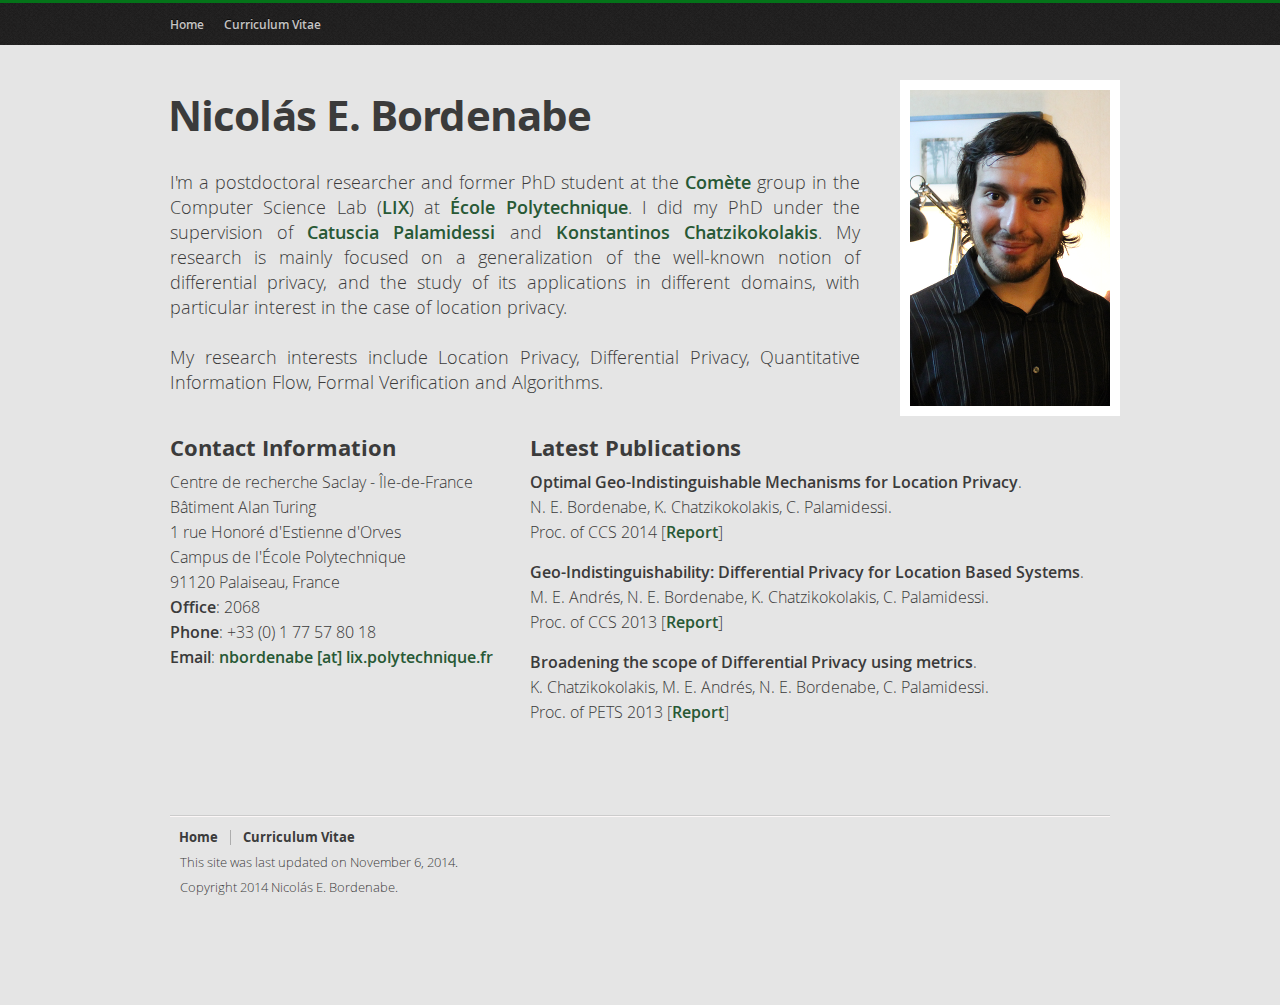
==== index.html @ 53e40e96 "First upload" ====
<!DOCTYPE html>
<!--[if IE 7 ]>    <html class="ie7 oldie"> <![endif]-->
<!--[if IE 8 ]>    <html class="ie8 oldie"> <![endif]-->
<!--[if IE 9 ]>    <html class="ie9"> <![endif]-->
<!--[if (gt IE 9)|!(IE)]><!-->
<html>
  <!--<![endif]--><head>
    <meta http-equiv="content-type" content="text/html; charset=UTF-8">
<!--    <meta http-equiv="X-UA-Compatible" content="IE=edge,chrome=1">-->
    <meta charset="utf-8">
    <meta name="description" content="My personal website">
    <meta name="author" content="Nicolas E. Bordenabe">
    <title>Nicolás E. Bordenabe</title>
    <link rel="stylesheet" href="css/style.css" type="text/css"
      media="screen">
	
	<script type="text/javascript">
	/* Google Analytics script */
	  var _gaq = _gaq || [];
	  _gaq.push(['_setAccount', 'UA-35504051-1']);
	  _gaq.push(['_trackPageview']);
	  
	  (function() {
		var ga = document.createElement('script'); ga.type = 'text/javascript'; ga.async = true;
		ga.src = ('https:' == document.location.protocol ? 'https://ssl' : 'http://www') + '.google-analytics.com/ga.js';
		var s = document.getElementsByTagName('script')[0]; s.parentNode.insertBefore(ga, s);
	  })();
    </script>
	
  </head>
  <body>
    <!-- header-wrap -->
    <div id="header-wrap">
      <header>
        <nav>
          <ul>
            <li><a href="index.html">Home</a></li>
			<li><a href="cv.html">Curriculum Vitae</a></li>
          </ul>
        </nav>
      </header>
    </div>
    <!-- content-wrap -->
    <div class="content-wrap">
      <!-- main -->
      <section id="main">
        <div class="intro-box">
          <h1 class="main-title">Nicolás E. Bordenabe<br>
          </h1>
          <p class="intro">I'm a postdoctoral researcher and former PhD student at the
			<a href="http://www.lix.polytechnique.fr/comete/" class="intext">Comète</a> group in the Computer
            Science Lab (<a href="https://www.lix.polytechnique.fr/" class="intext">LIX</a>) at
			<a href="http://www.polytechnique.fr/" class="intext">École Polytechnique</a>. I did my PhD under the
            supervision of <a href="http://www.lix.polytechnique.fr/~catuscia/" class="intext">Catuscia Palamidessi</a>
			and <a href="http://www.lix.polytechnique.fr/~kostas/" class="intext">Konstantinos Chatzikokolakis</a>.
			<!-- I'm funded by <a href="http://www.inria.fr/" class="intext">INRIA</a> and
            <a href="http://www.defense.gouv.fr/dga" class="intext">DGA</a>. -->
			My research is mainly focused on a generalization of the well-known notion of differential privacy, and the study
			of its applications in different domains, with particular interest in the case of location privacy.</p>
			
			<p class="intro">My research interests include Location Privacy, Differential Privacy, Quantitative Information Flow, Formal Verification and
            Algorithms.<br>
          </p>
        </div>
  		<div id="avatar">
  			<img src="images/pics/mainpic_small.png" alt="images/pics/mainpic_small.png"/>
  		</div>
        <div class="row no-bottom-margin">
          <section class="col left">
            <h2>Contact Information</h2>
            <p>
			  <!--<b>Address</b>:<br>-->
              Centre de recherche Saclay - Île-de-France<br>
              Bâtiment Alan Turing<br>
              1 rue Honoré d'Estienne d'Orves<br>
              Campus de l'École Polytechnique<br>
              91120 Palaiseau, France<br>
				<b>Office</b>: 2068<br>
                <b>Phone</b>: +33 (0) 1 77 57 80 18<br>
                <b>Email</b>: <a href="">nbordenabe [at] lix.polytechnique.fr</a><br>
            </p>
          </section>
          
          <section id="latest-publications" class="col mid-right">
        	<h2>Latest Publications</h2>
          <p class="publication-item"><b>Optimal Geo-Indistinguishable Mechanisms for Location Privacy</b>.<br> 
      N. E. Bordenabe, K. Chatzikokolakis, C. Palamidessi.<br>
      Proc. of CCS 2014 [<a href="http://arxiv.org/abs/1402.5029">Report</a>]</p>
			<p class="publication-item"><b>Geo-Indistinguishability: Differential Privacy for Location Based Systems</b>.<br> 
			M. E. Andrés, N. E. Bordenabe, K. Chatzikokolakis, C. Palamidessi.<br>
			Proc. of CCS 2013 [<a href="http://arxiv.org/abs/1212.1984">Report</a>]</p>
			<p class="publication-item"><b>Broadening the scope of Differential Privacy using metrics</b>.<br> 
			K. Chatzikokolakis, M. E. Andrés, N. E. Bordenabe, C. Palamidessi.<br>
			Proc. of PETS 2013 [<a href="http://hal.inria.fr/hal-00767210">Report</a>]</p>
          </section>
          
        </div>
	  </section>
	  
	  <br>
    </div>
    <!-- footer -->
    <footer>
      <div class="footer-content">
        <ul class="footer-menu">
          <li><a href="index.html">Home</a></li>
          <li><a href="cv.html">Curriculum Vitae</a></li>
        </ul>
		<p class="footer-text">This site was last updated on November 6, 2014.</p>
        <p class="footer-text">Copyright 2014 Nicolás E. Bordenabe.</p>
      </div>
    </footer>
  </body>
</html>
---- css/style.css ----
/* ----------------------------------------------
	Template Name : PageOne
	Template Code : S-0032
	Version : 1.0
	Author : Erwin Aligam
	Author URI : http://www.styleshout.com/
	Last Date Modified : November 28, 2011
 ------------------------------------------------ */

 /* ------------------------------------------------
    CUSTOM WEB FONTS
--------------------------------------------------*/
/*@font-face {
    font-family: 'MerriweatherRegular';
    src: url('fonts/merriweather-regular-webfont.eot');
    src: url('fonts/merriweather-regular-webfont.eot?#iefix') format('embedded-opentype'),
         url('fonts/merriweather-regular-webfont.woff') format('woff'),
         url('fonts/merriweather-regular-webfont.ttf') format('truetype'),
         url('fonts/merriweather-regular-webfont.svg#MerriweatherRegular') format('svg');
    font-weight: normal;
    font-style: normal;
}*/
@font-face {
    font-family: 'MerriweatherBold';
    src: url('fonts/merriweather-bold-webfont.eot');
    src: url('fonts/merriweather-bold-webfont.eot?#iefix') format('embedded-opentype'),
         url('fonts/merriweather-bold-webfont.woff') format('woff'),
         url('fonts/merriweather-bold-webfont.ttf') format('truetype'),
         url('fonts/merriweather-bold-webfont.svg#MerriweatherBold') format('svg');
    font-weight: normal;
    font-style: normal;
}
@font-face {
    font-family: 'OpenSansLight';
    src: url('fonts/OpenSans-Light-webfont.eot');
    src: url('fonts/OpenSans-Light-webfont.eot?#iefix') format('embedded-opentype'),
         url('fonts/OpenSans-Light-webfont.woff') format('woff'),
         url('fonts/OpenSans-Light-webfont.ttf') format('truetype'),
         url('fonts/OpenSans-Light-webfont.svg#OpenSansLight') format('svg');
    font-weight: normal;
    font-style: normal;
}
@font-face {
    font-family: 'OpenSansBold';
    src: url('fonts/OpenSans-Bold-webfont.eot');
    src: url('fonts/OpenSans-Bold-webfont.eot?#iefix') format('embedded-opentype'),
         url('fonts/OpenSans-Bold-webfont.woff') format('woff'),
         url('fonts/OpenSans-Bold-webfont.ttf') format('truetype'),
         url('fonts/OpenSans-Bold-webfont.svg#OpenSansBold') format('svg');
    font-weight: normal;
    font-style: normal;
}
@font-face {
    font-family: 'OpenSansSemibold';
    src: url('fonts/OpenSans-Semibold-webfont.eot');
    src: url('fonts/OpenSans-Semibold-webfont.eot?#iefix') format('embedded-opentype'),
         url('fonts/OpenSans-Semibold-webfont.woff') format('woff'),
         url('fonts/OpenSans-Semibold-webfont.ttf') format('truetype'),
         url('fonts/OpenSans-Semibold-webfont.svg#OpenSansSemibold') format('svg');
    font-weight: normal;
    font-style: normal;
}

/* --------------------------------------
    RESET
----------------------------------------*/
html, body, div, span, applet, object, iframe,
h1, h2, h3, h4, h5, h6, p, blockquote, pre,
a, abbr, acronym, address, big, cite, code,
del, dfn, em, img, ins, kbd, q, s, samp,
small, strike, strong, sub, sup, tt, var,
b, u, i, center,
dl, dt, dd, ol, ul, li,
fieldset, form, label, legend,
table, caption, tbody, tfoot, thead, tr, th, td,
article, aside, canvas, details, embed,
figure, figcaption, footer, header, hgroup,
menu, nav, output, ruby, section, summary,
time, mark, audio, video {
	margin: 0;
	padding: 0;
	border: 0;
	font-size: 100%;
	font: inherit;
	vertical-align: baseline;
}
/* HTML5 display-role reset for older browsers */
article, aside, details, figcaption, figure,
footer, header, hgroup, menu, nav, section {
	display: block;
}
body {
	line-height: 1;
}
ol, ul {
	list-style: none;
}
blockquote, q {
	quotes: none;
}
blockquote:before, blockquote:after,
q:before, q:after {
	content: '';
	content: none;
}
table {
	border-collapse: collapse;
	border-spacing: 0;
}

/* -------------------------------------------------------
    GENERAL
---------------------------------------------------------- */
html { overflow-y: scroll; }
body {
    font-family: 'OpenSansLight', Arial, sans-serif;
    font-size: 16px;
    line-height: 25px;
    color: #3B3B3B;
	background-color: #e5e5e5;
    /*background: url(../images/bg.png) left top repeat;*/
    /*text-shadow: 1px 1px 0 rgba(255, 255, 255, 1);*/
}

p { margin-bottom: 25px; }
p.intro {
	font-size: 18px;
	text-align: justify;
}

/* links */
a:link, a:visited {
    color: #285935;
	font-family: 'OpenSansSemibold', Arial, sans-serif;
    text-decoration: none;
    outline: 0;
}

a.intext:link, a.intext:visited {
	/*font-style: italic;*/
	/*font-weight: bold;*/
	font-family: 'OpenSansSemibold', Arial, sans-serif;
}

a:hover, a:focus, a:active {
    color: #5E1F00;
}

/* Headers */
h1, h2, h3, h4, h5, h6 {
    /*font-family: 'MerriweatherBold', Sans-Serif;*/
	font-family: 'OpenSansBold', serif;
}

/*h1.main-title {
	font-family: 'MerriweatherBold', Sans-Serif;
}*/

h1 {
    font-size: 42px;
    line-height: 50px;
    letter-spacing: -0.9px;
    /*color: #046416;*/
    color: #3b3b3b;
	margin-left: -2px;
}
h2 {
    font-size: 22px;
    line-height: 25px;
    margin-top: 10px;
    margin-bottom: 15px;
}
h3 {
    font-size: 18px;
    line-height: 25px;
}

/* Lists */
ul, ol {
	margin-bottom: 25px;
	padding: 0 20px;
}
ul { list-style: disc; }
ol { list-style: decimal; }

dl { margin-bottom: 25px; }
dt {
    font-weight: bold;
    /*color: #046416;*/
}
dd {
    padding-left: 20px;
	padding-bottom: 10px;
}

blockquote {
	margin: 25px 0;
 	padding-left: 40px;
    padding-right: 30px;
    background: url(../images/quote.png) no-repeat 3px 0;
	font-weight: normal;
	font-size: 18px;
	font-style: italic;
}
input, select {
    vertical-align: middle;
}

strong, b {
    /*font-weight: bold;*/
	font-family: 'OpenSansSemibold', sans-serif;
}
pre {
    white-space: pre;
    white-space: pre-wrap;
    word-wrap: break-word;
}
abbr[title], dfn[title] {
    border-bottom: 1px dotted;
    cursor: help;
}
mark {
    background-color: #FDD2B3;
}

/* Clearing and Alignment Classes */
.align-left {
    float: left;
}
.align-right {
    float: right;
}
.clearfix:after {
    visibility: hidden;
    display: block;
    font-size: 0;
    content: " ";
    clear: both;
    height: 0;
}
/*.ie7 .clearfix { zoom: 1; } /* IE7 */

/* ------------------------------------------------------
    STRUCTURE
--------------------------------------------------------- */
#header-wrap {
    background: url(../images/header-bg.png);
    width: 100%;
    height: 45px;
    z-index: 99999;
    position: fixed;
    top: 0;
    left: 0;
}
header {
    position: relative;
    width: 940px;
    height: 70px;
    margin: 0 auto;
}
.content-wrap {
    width: 940px;
    margin: 0 auto;
}
.content-wrap section {
    position: relative;
    padding: 80px 0 25px 0;
    background: url(../images/section-sep.png) repeat-x left 25px;
}
.content-wrap section section {
    background: none;
    margin: 0;
}
.content-wrap section .row {
    clear: both;
    overflow: hidden;
    margin-bottom: 25px;
}
.content-wrap section .row .col {
    float: left;
    margin: 0;
    padding: 0;
    width: 340px;
}
.content-wrap section .row .left  {
    margin-right: 20px;
}
.content-wrap section .row .right  {
    margin-left: 20px;
}
/*
.content-wrap section .row .mid  {
    margin-left: 35px;
    margin-right: 35px;
}
*/
.content-wrap section .no-bottom-margin{
    margin-bottom: 0;
}
.content-wrap section .primary {
    float: left;
    width: 620px;
}
.content-wrap section .primary p.intro {
    /* margin: 15px 0 10px 0; */
    margin: 15px 0 25px 0;
}
.content-wrap section aside {
    float: right;
    width: 285px;
}
.content-wrap section aside h2 {
    margin: 12.5px 0 12.5px 0;
}

.content-wrap section aside ul.link-list {
    font-size: 16px;
    margin: 0 0 25px 0;
    padding: 0;
    list-style: none;
    background: url(../images/section-sep.png) repeat-x left top;
}
.content-wrap section aside ul.link-list li {
    background: url(../images/section-sep.png) repeat-x left bottom;
    padding-left: 3px;
}
.content-wrap section aside ul.link-list li a {
    display: block;
    color: #3B3B3B;
    padding-top: 12.5px;
    padding-bottom: 12.5px;
}
.content-wrap section aside ul.link-list li a:hover,
.content-wrap section aside ul.link-list li a:focus,
.content-wrap section aside ul.link-list li a:active {
    color: #285935;
}
.content-wrap section aside .testimonials {
    margin: 0 0 25px 0;
}
.content-wrap section aside .testimonials blockquote {
    font-style: italic;
    font-size: 16px;
    padding-left: 27px;
    background: url(../images/quote-open.png) no-repeat left 5px;
    margin: 12.5px 0;
}
.content-wrap section aside .testimonials blockquote p {
    margin-bottom: 0;
}
.content-wrap section aside .testimonials blockquote cite {
    font-style: normal;
    text-transform: uppercase;
    font-size: 11px;
}

.content-wrap section .back-to-top {
    display: block;
    position: absolute;
    bottom: -65px;
    right: 10px;
    height: 43px;
    width: 43px;
    background: url(../images/back-to-top.png);
    text-indent: -9999px;
    z-index: 9999;
}
.ie7 .content-wrap section .back-to-top {
    bottom: -70px;
}

footer {
    position: relative;
    background: url(../images/section-sep.png) repeat-x left 25px;
    width: 940px;
    margin: 0 auto;
    padding-top: 125px;
}

.download-btn {
    background: url(../images/btn-bg.png);
    display: block;
    width: 250px;
    height: 53px;
    border: 1px solid #066a19;
    margin: 0px 0 0px 0;
    text-align: center;
    line-height: 55px;

    font-family: "MerriweatherBold", Georgia, Serif;
    font-size: 20px;
    color: #ffffff !important;
    text-shadow: 0 -1px 0 rgba(0,0,0,0.5);

    box-shadow: 0px 1px 1px rgba(0,0,0,0.4), inset 0 1px 0 #28a441;
    -moz-box-shadow: 0px 1px 1px rgba(0,0,0,0.4), inset 0 1px 0 #28a441;
    -webkit-box-shadow: 0px 1px 1px rgba(0,0,0,0.4), inset 0 1px 0 #28a441;
}

/* -------------------------------------------
    Header
-------------------------------------------- */

/* Logo */
header hgroup {
    position: absolute;
    background: url(../images/logo.png) no-repeat;
    height: 31px;
    width: 312px;
    display: block;
    top: 25px;
    left: 0;
}
header hgroup h1 a {
    text-indent: -9999em;
    display: block;
    height: 31px;
    width: 130px;
}
header hgroup h3  {
    text-indent: -9999em;
    height: 0;
}

/* Main Navigation */
header nav {
    float: left;
    margin-top: 12px;
}
header nav ul {
    font: 12px/25px  'OpenSansBold', Arial, Sans-serif;
    margin-right: -5px;
    padding: 0;
    list-style: none;
}
header nav ul li {
    float: left;
}
header nav ul a:link, header nav ul a:visited {
    color: #c5c4c4;
    margin-right: 20px;
    text-shadow: 0 -1px 0 rgba(10, 10, 10, 1);
}
header nav ul a:hover,
header nav ul a:active {
    color: #17a231
}

/* -----------------------------------------
    Main Section
------------------------------------------ */
section#main {
    width: 1000px;
    background: none;
}
section#main h1 {
    margin-top: 10px;
    margin-bottom: 30px;
}
section#main .intro-box {
    float:left;
    width:690px;
    min-height: 300px;
	/*margin-bottom: 30px;*/
}
section#main .row .col h2 {
    margin-top: 15px;
    margin-bottom: 10px;
}

section#main div#avatar {
	float: right;
	width: 220px;
	height: 336px;
	background: white;
	margin-right: 50px;
}

section#main div#avatar img {
	padding-top: 10px;
	padding-left: 10px;
}

section#latest-publications {
	width: 600px;
}

/* Slider */
.slider-wrapper {
    float: right;
    position: relative;
    background: url(../images/slider.png) no-repeat;
    margin-top: 30px;
    margin-bottom: 13px;
    width: 420px;
    height: 234px;
}
.slider-wrapper #slider {
    position: absolute;
    top: 18px;
    left: 18.5px;
    width: 383px; /* Make sure your images are the same size */
    height: 198px; /* Make sure your images are the same size */
}
.slider-wrapper .nivoSlider {
	position: relative;
	background: #fff url(../images/loading.gif) no-repeat 50% 50%;
}
.slider-wrapper .nivoSlider img {
	position: absolute;
	top: 0px;
	left: 0px;
	display: none;
}
.slider-wrapper .nivoSlider a {
	border: 0;
	display: block;
}
.slider-wrapper .nivo-controlNav {
	position: absolute;
	left: 50%;
	bottom: -45px;
    margin-left: -50px ; /* Tweak this to center bullets (more or less 10px per image)*/
}
.slider-wrapper .nivo-controlNav a {
	display: block;
	width: 13px;
	height: 14px;
	background: url(../images/bullets.png) no-repeat;
	text-indent: -9999px;
	border: 0;
	margin-right: 10px;
	float: left;
}
.slider-wrapper .nivo-controlNav a.active {
	background-position: 0 -14px;
}
.slider-wrapper .nivo-directionNav a {
	display: block;
	width: 33px;
	height: 52px;
	background: url(../images/arrows.png) no-repeat;
	text-indent: -9999px;
	border: 0;
}
.slider-wrapper a.nivo-nextNav {
	background-position: -33px 0;
	right: -50px;
    top: 70px;
}
.slider-wrapper a.nivo-prevNav {
	left: -48.5px;
    top: 70px;
}
.slider-wrapper .nivo-caption {
    /* font-family: Helvetica, Arial, sans-serif; */
    padding: 5px 10px;
    width: 363px;
    font-size: 12px;
    text-shadow: none;
    text-align: center;
}
.slider-wrapper .nivo-caption p {
    text-shadow: none;
    color: #CBCBCB;
}
.slider-wrapper .nivo-caption a {
    color: #66CC33;
    /* border-bottom: 1px dotted #fff; */
}
.slider-wrapper .nivo-caption a:hover {
    color:#fff;
}

/* -----------------------------------------
   Curriculum Vitae
------------------------------------------- */

section#curriculum table#personal-info {
	width: 100%;
	margin-bottom: 15px;
}

section#curriculum table#personal-info tr td{
	/*height: 35px;*/
}

section#curriculum span.cv-education-right {
	float: right;
}

section#curriculum h1 {
   margin: 0 0 25px 0;
}

/* -----------------------------------------
   Services
------------------------------------------- */
section#services h1 {
   margin: 0 0 25px 0;
}
section#services .row .col img.align-left {
    margin-top: 13px;
    margin-right: 12px;
}

/* ---------------------------------------
    Portfolio
----------------------------------------- */
section#portfolio ul.folio-list {
    margin: 25px 0;
    padding: 0;
    width: 970px;
    list-style: none;
}
section#portfolio ul.folio-list li {
    float: left;
    margin-right: 29px;
    margin-bottom: 10px;
    margin-top: 10px;
    width: 294px;
    height: 230px;
    max-height: 250px;
}
section#portfolio ul.folio-list li .thumb {
    margin: 0 0 5px 0;
    padding: 0;
    background: url(../images/thumb-frame.png) no-repeat;
    width: 294px;
    height: 205px;
}
section#portfolio ul.folio-list li .thumb img {
    margin-top: 18px;
    margin-left: 18px;
}
section#portfolio ul.folio-list li h3.entry-title {
    font-size: 14px;
    line-height: 25px;
    margin-left: 16px;
}

/* ------------------------------------------------
    About
------------------------------------------------ */
section#about-us .primary .row .first {
    margin-right: 35px;
}
section#about-us .primary ul.the-team {
    margin: 25px 0 25px 0;
    padding: 0;
    list-style: none;
}
section#about-us .primary ul.the-team li {
    float: left;
    width: 290px;
    height: 150px;
}
section#about-us .primary ul.the-team li a {
    color: #3B3B3B;
}
section#about-us .primary ul.the-team li a:hover,
section#about-us .primary ul.the-team li a:focus,
section#about-us .primary ul.the-team li a:active {
    color: #285935;
}

section#about-us .primary ul.the-team li .thumbnail {
    position: relative;
    float: left;
    background: url(../images/thumb-bg.png) no-repeat;
    width: 120px;
    height: 150px;
    margin-right: 12px;
}
section#about-us .primary ul.the-team li .thumbnail img {
    position: absolute;
    top: 19px;
    left: 18px;
}
section#about-us .primary ul.the-team li p {
    font-size: 14px;
    line-height: 20px;
    margin: 5px 0 0 0;
}
section#about-us .primary ul.the-team li p.mname {
    font-family: "MerriweatherBold", Serif;
    margin: 10px 0 0 0;
}
section#about-us .primary ul.the-team li.odd {
    margin-right: 35px;
}

/*
section#about-us aside .download-btn {
    background: url(../images/btn-bg.png);
    display: block;
    width: 250px;
    height: 53px;
    border: 1px solid #066a19;
    margin: 0 0 20px 0;
    text-align: center;
    line-height: 55px;

    font-family: "MerriweatherBold", Georgia, Serif;
    font-size: 20px;
    color: #ffffff;
    text-shadow: 0 -1px 0 rgba(0,0,0,0.5);

    box-shadow: 0px 1px 1px rgba(0,0,0,0.4), inset 0 1px 0 #28a441;
    -moz-box-shadow: 0px 1px 1px rgba(0,0,0,0.4), inset 0 1px 0 #28a441;
    -webkit-box-shadow: 0px 1px 1px rgba(0,0,0,0.4), inset 0 1px 0 #28a441;
}
*/

/* ---------------------------------------------------
    Contact
----------------------------------------------------- */
section#contact .primary form {
    width: 500px;
    background: url(../images/form-bg.png);
    margin: 35px 0 25px 0;
    padding: 50px 40px 50px 40px;
}
section#contact .primary form p {
	font-family: "MerriweatherBold", Serif;
    font-size: 14.5px;
	color: #046416;
}
section#contact .primary form label {
    display: block;
    font-family: "MerriweatherBold", Serif;
    font-size: 14px;
    line-height: 25px;
    margin: 0 0 5px 0;
    text-shadow: 1px 1px 0 rgba(255, 255, 255, 1);
}
section#contact .primary form label span {
    color: #046416;
}
section#contact .primary form input,
section#contact .primary form select,
section#contact .primary form textarea {
    margin-bottom: 20px;
	padding: 9px 10px;
    color: #6A6969;
    background: #cbcbcb;
	border-width: 1px;
	border-style: solid;
  	border-color: #b8b8b8 #EBEBEB #EBEBEB #b8b8b8;
	font: 15px Helvetica, Arial, Sans-serif;

    -moz-box-shadow:inset 0 3px 1px rgba(0, 0, 0, .1);
    -webkit-box-shadow:inset 0 1px 3px rgba(0, 0, 0, .1);
    box-shadow:inset 0 1px 3px rgba(0, 0, 0, .1);
}
section#contact .primary form textarea {
    height: 325px;
    margin-bottom: 0;
}
section#contact .primary form input:focus,
section#contact .primary form select:focus,
section#contact .primary form textarea:focus {
	background: #F0F0F0;
}
section#contact .primary form input.button {
   	height: 38px;
	margin: 5px 0;
	background: #1F8532 url(../images/btn-bg.png);
    border: 1px solid #066a19;
    font-family: "MerriweatherBold", Georgia, Serif;
    font-size: 14px;
    color: #ffffff;
    cursor: pointer;
    text-shadow: 0 -1px 0 rgba(0,0,0,0.5);

    box-shadow: 0px 1px 1px rgba(0,0,0,0.4), inset 0 1px 0 #28a441;
    -moz-box-shadow: 0px 1px 1px rgba(0,0,0,0.4), inset 0 1px 0 #28a441;
    -webkit-box-shadow: 0px 1px 1px rgba(0,0,0,0.4), inset 0 1px 0 #28a441;
}
.ie7 section#contact .primary form input.button {
    padding: 0 2px;
}
#name, #email, #message, #subject, #website {
	width: 475px;
}

section#contact aside .social li a {
    padding-left: 35px;
}
section#contact aside .social li.facebook a {
    background: url(../images/social/facebook.png) no-repeat left 11px;
}
section#contact aside .social li.googleplus a {
    background: url(../images/social/googleplus.png) no-repeat left 11px;
}
section#contact aside .social li.twitter a {
    background: url(../images/social/twitter.png) no-repeat left 11px;
}
section#contact aside .social li.dribble a {
    background: url(../images/social/dribble.png) no-repeat left 11px;
}
section#contact aside .social li.linkedin a {
    background: url(../images/social/linkedin.png) no-repeat left 11px;
}
section#contact aside .social li.delicious a {
    background: url(../images/social/delicious.png) no-repeat left 11px;
}
section#contact aside .social li.flickr a {
    background: url(../images/social/flickr.png) no-repeat left 11px;
}


/* ----------------------------------------------------
    Latest Publications
----------------------------------------------------- */

p.publication-item {
	margin-bottom: 15px;
}


/* ----------------------------------------------------
    Footer
----------------------------------------------------- */
footer p.footer-text {
    /*font-family: "MerriweatherRegular", Serif;*/
	font-family: "OpenSansLight", sans-serif;
    font-size: .8em;
    padding: 0 10px;
    margin-bottom: 0;
    clear: both;
}
footer .footer-content {
    position: relative;
    width: 900px;
    top: -105px;
}
footer ul.footer-menu {
    float: left;
    margin: 20px 0 5px -3px;
    padding: 0;
    list-style: none;
}
footer  ul.footer-menu li {
    float: left;
}
footer  ul.footer-menu li a {
    display: block;
    /*font-family: "MerriweatherBold", Serif;*/
	font-family: "OpenSansBold", sans-serif;
    font-size: .8em;
    line-height: 1em;
    color: #3B3B3B;
    padding: 1px 12px;
    border-left:  1px  solid #ADADAD;
    /*text-shadow: 1px 1px 0 rgba(255, 255, 255, 1);*/
}
footer  ul.footer-menu li a:hover,
footer  ul.footer-menu li a:focus,
footer  ul.footer-menu li a:active {
    color: #285935;
}
footer  ul.footer-menu li.rss-feed a {
    background: url(../images/rss.png) no-repeat right 0;
    padding-right: 20px;
}
footer  ul.footer-menu li:first-child a {
    border: none;
}
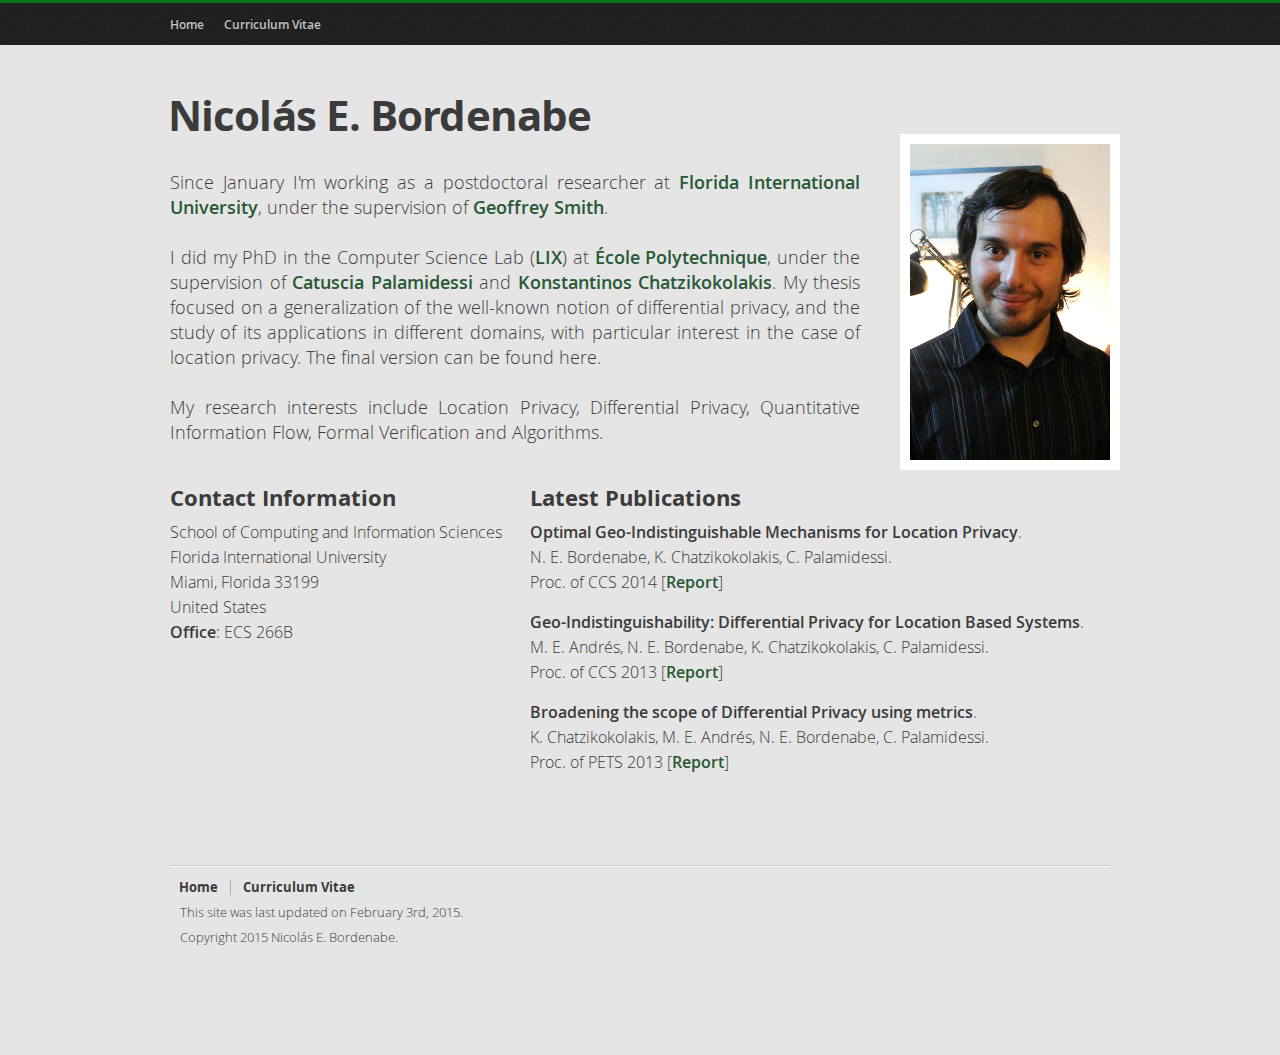
==== commit e399116b: "Updated front page" ====
--- a/index.html
+++ b/index.html
@@ -47,19 +47,23 @@
         <div class="intro-box">
           <h1 class="main-title">Nicolás E. Bordenabe<br>
           </h1>
-          <p class="intro">I'm a postdoctoral researcher and former PhD student at the
-			<a href="http://www.lix.polytechnique.fr/comete/" class="intext">Comète</a> group in the Computer
-            Science Lab (<a href="https://www.lix.polytechnique.fr/" class="intext">LIX</a>) at
-			<a href="http://www.polytechnique.fr/" class="intext">École Polytechnique</a>. I did my PhD under the
-            supervision of <a href="http://www.lix.polytechnique.fr/~catuscia/" class="intext">Catuscia Palamidessi</a>
-			and <a href="http://www.lix.polytechnique.fr/~kostas/" class="intext">Konstantinos Chatzikokolakis</a>.
-			<!-- I'm funded by <a href="http://www.inria.fr/" class="intext">INRIA</a> and
-            <a href="http://www.defense.gouv.fr/dga" class="intext">DGA</a>. -->
-			My research is mainly focused on a generalization of the well-known notion of differential privacy, and the study
-			of its applications in different domains, with particular interest in the case of location privacy.</p>
+          <p class="intro">
+          Since January I'm working as a postdoctoral researcher at <a href="http://www.fiu.edu/">Florida International University</a>,
+          under the supervision of 
+          <a href="http://users.cis.fiu.edu/~smithg/" class="intext">Geoffrey Smith</a>.</p>
+          
+          <p class="intro">
+          I did my PhD in the Computer Science Lab (<a href="https://www.lix.polytechnique.fr/" class="intext">LIX</a>) at
+					<a href="http://www.polytechnique.fr/" class="intext">École Polytechnique</a>, under the
+		      supervision of <a href="http://www.lix.polytechnique.fr/~catuscia/" class="intext">Catuscia Palamidessi</a>
+					and <a href="http://www.lix.polytechnique.fr/~kostas/" class="intext">Konstantinos Chatzikokolakis</a>. 
+					My thesis focused on a generalization of the well-known notion of differential privacy, and the study
+					of its applications in different domains, with particular interest in the case of location privacy. 
+					The final version can be found here.</p>
 			
-			<p class="intro">My research interests include Location Privacy, Differential Privacy, Quantitative Information Flow, Formal Verification and
-            Algorithms.<br>
+					<p class="intro">
+					My research interests include Location Privacy, Differential Privacy, Quantitative Information Flow, Formal Verification and
+          Algorithms.<br>
           </p>
         </div>
   		<div id="avatar">
@@ -69,29 +73,28 @@
           <section class="col left">
             <h2>Contact Information</h2>
             <p>
-			  <!--<b>Address</b>:<br>-->
-              Centre de recherche Saclay - Île-de-France<br>
-              Bâtiment Alan Turing<br>
-              1 rue Honoré d'Estienne d'Orves<br>
-              Campus de l'École Polytechnique<br>
-              91120 Palaiseau, France<br>
-				<b>Office</b>: 2068<br>
-                <b>Phone</b>: +33 (0) 1 77 57 80 18<br>
-                <b>Email</b>: <a href="">nbordenabe [at] lix.polytechnique.fr</a><br>
+			  			<!--<b>Address</b>:<br>-->
+              School of Computing and Information Sciences<br>
+              Florida International University<br>
+              Miami, Florida 33199<br>
+              United States<br>
+							<b>Office</b>: ECS 266B<br>
+              <!-- <b>Phone</b>: +33 (0) 1 77 57 80 18<br>
+              <b>Email</b>: <a href="">nbordenabe [at] lix.polytechnique.fr</a><br> -->
             </p>
           </section>
           
           <section id="latest-publications" class="col mid-right">
         	<h2>Latest Publications</h2>
           <p class="publication-item"><b>Optimal Geo-Indistinguishable Mechanisms for Location Privacy</b>.<br> 
-      N. E. Bordenabe, K. Chatzikokolakis, C. Palamidessi.<br>
-      Proc. of CCS 2014 [<a href="http://arxiv.org/abs/1402.5029">Report</a>]</p>
-			<p class="publication-item"><b>Geo-Indistinguishability: Differential Privacy for Location Based Systems</b>.<br> 
-			M. E. Andrés, N. E. Bordenabe, K. Chatzikokolakis, C. Palamidessi.<br>
-			Proc. of CCS 2013 [<a href="http://arxiv.org/abs/1212.1984">Report</a>]</p>
-			<p class="publication-item"><b>Broadening the scope of Differential Privacy using metrics</b>.<br> 
-			K. Chatzikokolakis, M. E. Andrés, N. E. Bordenabe, C. Palamidessi.<br>
-			Proc. of PETS 2013 [<a href="http://hal.inria.fr/hal-00767210">Report</a>]</p>
+		      N. E. Bordenabe, K. Chatzikokolakis, C. Palamidessi.<br>
+		      Proc. of CCS 2014 [<a href="http://arxiv.org/abs/1402.5029">Report</a>]</p>
+					<p class="publication-item"><b>Geo-Indistinguishability: Differential Privacy for Location Based Systems</b>.<br> 
+					M. E. Andrés, N. E. Bordenabe, K. Chatzikokolakis, C. Palamidessi.<br>
+					Proc. of CCS 2013 [<a href="http://arxiv.org/abs/1212.1984">Report</a>]</p>
+					<p class="publication-item"><b>Broadening the scope of Differential Privacy using metrics</b>.<br> 
+					K. Chatzikokolakis, M. E. Andrés, N. E. Bordenabe, C. Palamidessi.<br>
+					Proc. of PETS 2013 [<a href="http://hal.inria.fr/hal-00767210">Report</a>]</p>
           </section>
           
         </div>
@@ -106,8 +109,8 @@
           <li><a href="index.html">Home</a></li>
           <li><a href="cv.html">Curriculum Vitae</a></li>
         </ul>
-		<p class="footer-text">This site was last updated on November 6, 2014.</p>
-        <p class="footer-text">Copyright 2014 Nicolás E. Bordenabe.</p>
+		<p class="footer-text">This site was last updated on February 3rd, 2015.</p>
+        <p class="footer-text">Copyright 2015 Nicolás E. Bordenabe.</p>
       </div>
     </footer>
   </body>
--- a/css/style.css
+++ b/css/style.css
@@ -474,6 +474,7 @@
 	height: 336px;
 	background: white;
 	margin-right: 50px;
+    margin-top: 54px;
 }
 
 section#main div#avatar img {
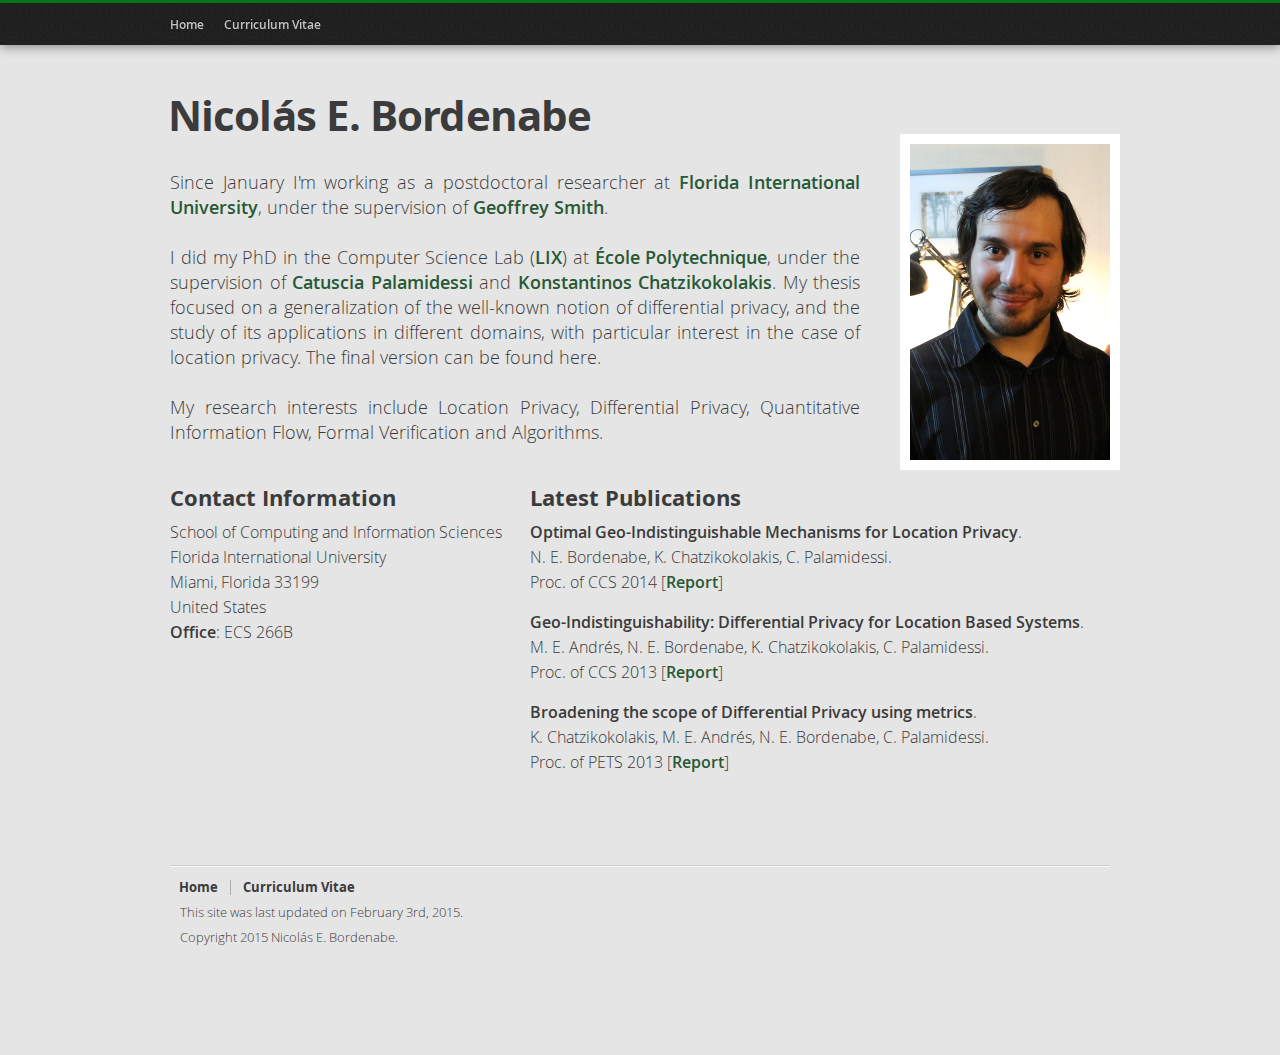
==== commit 1eee5388: "Try again with google analytics" ====
--- a/index.html
+++ b/index.html
@@ -14,18 +14,17 @@
     <link rel="stylesheet" href="css/style.css" type="text/css"
       media="screen">
 	
-	<script type="text/javascript">
-	/* Google Analytics script */
-	  var _gaq = _gaq || [];
-	  _gaq.push(['_setAccount', 'UA-35504051-1']);
-	  _gaq.push(['_trackPageview']);
-	  
-	  (function() {
-		var ga = document.createElement('script'); ga.type = 'text/javascript'; ga.async = true;
-		ga.src = ('https:' == document.location.protocol ? 'https://ssl' : 'http://www') + '.google-analytics.com/ga.js';
-		var s = document.getElementsByTagName('script')[0]; s.parentNode.insertBefore(ga, s);
-	  })();
-    </script>
+  <!-- Google Analytics -->
+  <script>
+  (function(i,s,o,g,r,a,m){i['GoogleAnalyticsObject']=r;i[r]=i[r]||function(){
+  (i[r].q=i[r].q||[]).push(arguments)},i[r].l=1*new Date();a=s.createElement(o),
+  m=s.getElementsByTagName(o)[0];a.async=1;a.src=g;m.parentNode.insertBefore(a,m)
+  })(window,document,'script','//www.google-analytics.com/analytics.js','ga');
+
+  ga('create', 'UA-35504051-2', 'auto');
+  ga('send', 'pageview');
+
+</script>
 	
   </head>
   <body>
--- a/css/style.css
+++ b/css/style.css
@@ -251,6 +251,7 @@
     position: fixed;
     top: 0;
     left: 0;
+    box-shadow: 0px 2px 10px #888888;
 }
 header {
     position: relative;
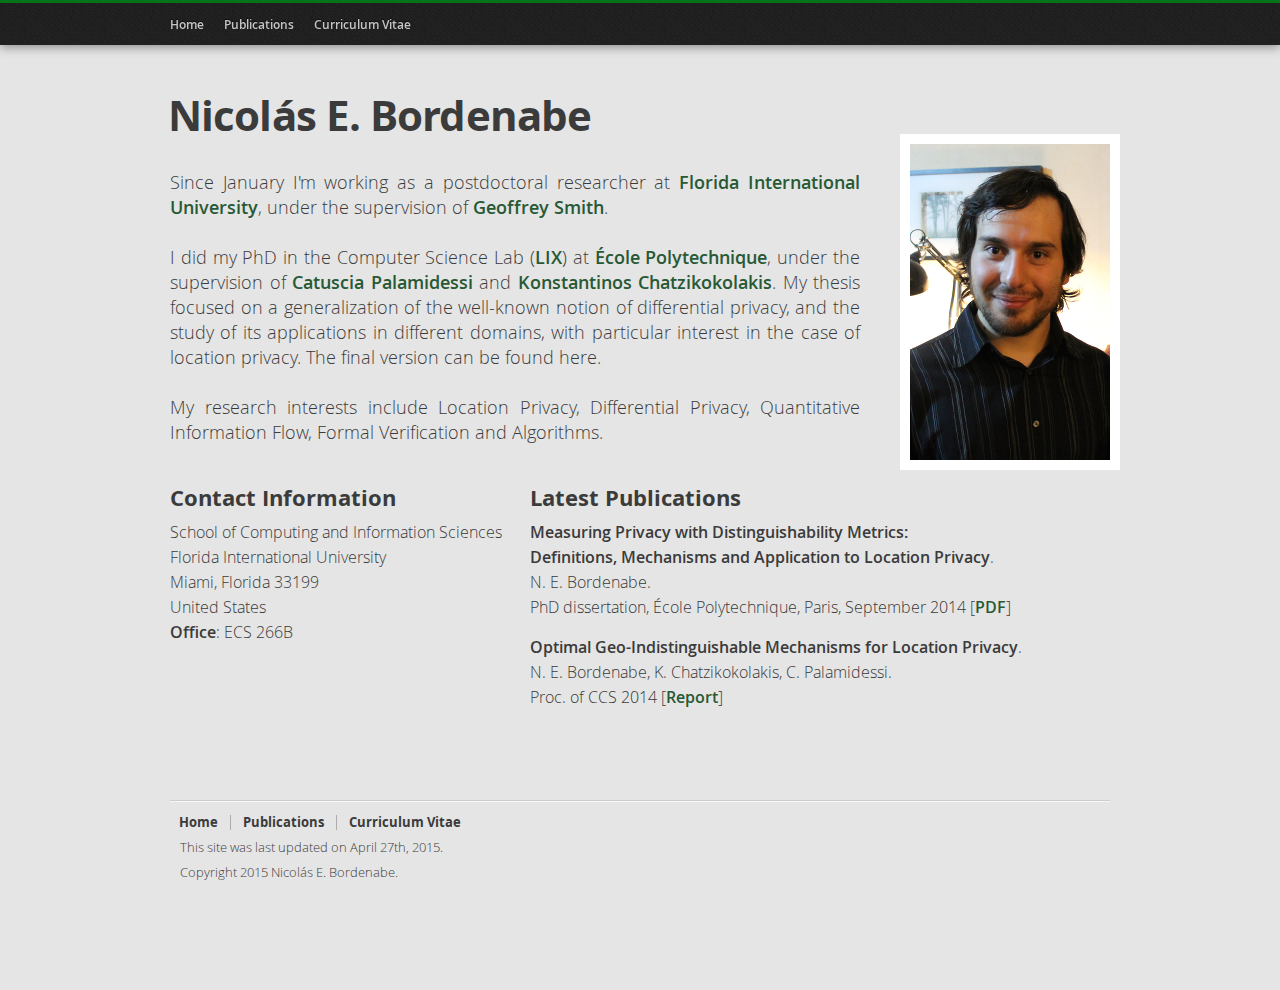
==== commit 386f3391: "Publications section" ====
--- a/index.html
+++ b/index.html
@@ -34,7 +34,8 @@
         <nav>
           <ul>
             <li><a href="index.html">Home</a></li>
-			<li><a href="cv.html">Curriculum Vitae</a></li>
+            <li><a href="publications.html">Publications</a></li>
+						<li><a href="cv.html">Curriculum Vitae</a></li>
           </ul>
         </nav>
       </header>
@@ -85,15 +86,13 @@
           
           <section id="latest-publications" class="col mid-right">
         	<h2>Latest Publications</h2>
+        	<p class="publication-item"><b>Measuring Privacy with Distinguishability Metrics:<br>
+        	Definitions, Mechanisms and Application to Location Privacy</b>.<br> 
+		      N. E. Bordenabe.<br>
+		      PhD dissertation, École Polytechnique, Paris, September 2014 [<a href="https://pastel.archives-ouvertes.fr/tel-01098088/document">PDF</a>]</p>
           <p class="publication-item"><b>Optimal Geo-Indistinguishable Mechanisms for Location Privacy</b>.<br> 
 		      N. E. Bordenabe, K. Chatzikokolakis, C. Palamidessi.<br>
 		      Proc. of CCS 2014 [<a href="http://arxiv.org/abs/1402.5029">Report</a>]</p>
-					<p class="publication-item"><b>Geo-Indistinguishability: Differential Privacy for Location Based Systems</b>.<br> 
-					M. E. Andrés, N. E. Bordenabe, K. Chatzikokolakis, C. Palamidessi.<br>
-					Proc. of CCS 2013 [<a href="http://arxiv.org/abs/1212.1984">Report</a>]</p>
-					<p class="publication-item"><b>Broadening the scope of Differential Privacy using metrics</b>.<br> 
-					K. Chatzikokolakis, M. E. Andrés, N. E. Bordenabe, C. Palamidessi.<br>
-					Proc. of PETS 2013 [<a href="http://hal.inria.fr/hal-00767210">Report</a>]</p>
           </section>
           
         </div>
@@ -106,9 +105,10 @@
       <div class="footer-content">
         <ul class="footer-menu">
           <li><a href="index.html">Home</a></li>
+          <li><a href="publications.html">Publications</a></li>
           <li><a href="cv.html">Curriculum Vitae</a></li>
         </ul>
-		<p class="footer-text">This site was last updated on February 3rd, 2015.</p>
+		<p class="footer-text">This site was last updated on April 27th, 2015.</p>
         <p class="footer-text">Copyright 2015 Nicolás E. Bordenabe.</p>
       </div>
     </footer>
--- a/css/style.css
+++ b/css/style.css
@@ -454,7 +454,7 @@
     width: 1000px;
     background: none;
 }
-section#main h1 {
+section#main h1, section#publications h1 {
     margin-top: 10px;
     margin-bottom: 30px;
 }
@@ -574,252 +574,41 @@
     color:#fff;
 }
 
+p.publication-item {
+	margin-bottom: 15px;
+}
+
+
+/* ----------------------------------------------------
+    Publications
+----------------------------------------------------- */
+
+section#publications div.conf, section#publications div.thesis {
+    margin-top: 50px;
+}
+
+
+
 /* -----------------------------------------
    Curriculum Vitae
 ------------------------------------------- */
 
 section#curriculum table#personal-info {
-	width: 100%;
-	margin-bottom: 15px;
+    width: 100%;
+    margin-bottom: 15px;
 }
 
 section#curriculum table#personal-info tr td{
-	/*height: 35px;*/
+    /*height: 35px;*/
 }
 
 section#curriculum span.cv-education-right {
-	float: right;
+    float: right;
 }
 
 section#curriculum h1 {
    margin: 0 0 25px 0;
 }
-
-/* -----------------------------------------
-   Services
-------------------------------------------- */
-section#services h1 {
-   margin: 0 0 25px 0;
-}
-section#services .row .col img.align-left {
-    margin-top: 13px;
-    margin-right: 12px;
-}
-
-/* ---------------------------------------
-    Portfolio
------------------------------------------ */
-section#portfolio ul.folio-list {
-    margin: 25px 0;
-    padding: 0;
-    width: 970px;
-    list-style: none;
-}
-section#portfolio ul.folio-list li {
-    float: left;
-    margin-right: 29px;
-    margin-bottom: 10px;
-    margin-top: 10px;
-    width: 294px;
-    height: 230px;
-    max-height: 250px;
-}
-section#portfolio ul.folio-list li .thumb {
-    margin: 0 0 5px 0;
-    padding: 0;
-    background: url(../images/thumb-frame.png) no-repeat;
-    width: 294px;
-    height: 205px;
-}
-section#portfolio ul.folio-list li .thumb img {
-    margin-top: 18px;
-    margin-left: 18px;
-}
-section#portfolio ul.folio-list li h3.entry-title {
-    font-size: 14px;
-    line-height: 25px;
-    margin-left: 16px;
-}
-
-/* ------------------------------------------------
-    About
------------------------------------------------- */
-section#about-us .primary .row .first {
-    margin-right: 35px;
-}
-section#about-us .primary ul.the-team {
-    margin: 25px 0 25px 0;
-    padding: 0;
-    list-style: none;
-}
-section#about-us .primary ul.the-team li {
-    float: left;
-    width: 290px;
-    height: 150px;
-}
-section#about-us .primary ul.the-team li a {
-    color: #3B3B3B;
-}
-section#about-us .primary ul.the-team li a:hover,
-section#about-us .primary ul.the-team li a:focus,
-section#about-us .primary ul.the-team li a:active {
-    color: #285935;
-}
-
-section#about-us .primary ul.the-team li .thumbnail {
-    position: relative;
-    float: left;
-    background: url(../images/thumb-bg.png) no-repeat;
-    width: 120px;
-    height: 150px;
-    margin-right: 12px;
-}
-section#about-us .primary ul.the-team li .thumbnail img {
-    position: absolute;
-    top: 19px;
-    left: 18px;
-}
-section#about-us .primary ul.the-team li p {
-    font-size: 14px;
-    line-height: 20px;
-    margin: 5px 0 0 0;
-}
-section#about-us .primary ul.the-team li p.mname {
-    font-family: "MerriweatherBold", Serif;
-    margin: 10px 0 0 0;
-}
-section#about-us .primary ul.the-team li.odd {
-    margin-right: 35px;
-}
-
-/*
-section#about-us aside .download-btn {
-    background: url(../images/btn-bg.png);
-    display: block;
-    width: 250px;
-    height: 53px;
-    border: 1px solid #066a19;
-    margin: 0 0 20px 0;
-    text-align: center;
-    line-height: 55px;
-
-    font-family: "MerriweatherBold", Georgia, Serif;
-    font-size: 20px;
-    color: #ffffff;
-    text-shadow: 0 -1px 0 rgba(0,0,0,0.5);
-
-    box-shadow: 0px 1px 1px rgba(0,0,0,0.4), inset 0 1px 0 #28a441;
-    -moz-box-shadow: 0px 1px 1px rgba(0,0,0,0.4), inset 0 1px 0 #28a441;
-    -webkit-box-shadow: 0px 1px 1px rgba(0,0,0,0.4), inset 0 1px 0 #28a441;
-}
-*/
-
-/* ---------------------------------------------------
-    Contact
------------------------------------------------------ */
-section#contact .primary form {
-    width: 500px;
-    background: url(../images/form-bg.png);
-    margin: 35px 0 25px 0;
-    padding: 50px 40px 50px 40px;
-}
-section#contact .primary form p {
-	font-family: "MerriweatherBold", Serif;
-    font-size: 14.5px;
-	color: #046416;
-}
-section#contact .primary form label {
-    display: block;
-    font-family: "MerriweatherBold", Serif;
-    font-size: 14px;
-    line-height: 25px;
-    margin: 0 0 5px 0;
-    text-shadow: 1px 1px 0 rgba(255, 255, 255, 1);
-}
-section#contact .primary form label span {
-    color: #046416;
-}
-section#contact .primary form input,
-section#contact .primary form select,
-section#contact .primary form textarea {
-    margin-bottom: 20px;
-	padding: 9px 10px;
-    color: #6A6969;
-    background: #cbcbcb;
-	border-width: 1px;
-	border-style: solid;
-  	border-color: #b8b8b8 #EBEBEB #EBEBEB #b8b8b8;
-	font: 15px Helvetica, Arial, Sans-serif;
-
-    -moz-box-shadow:inset 0 3px 1px rgba(0, 0, 0, .1);
-    -webkit-box-shadow:inset 0 1px 3px rgba(0, 0, 0, .1);
-    box-shadow:inset 0 1px 3px rgba(0, 0, 0, .1);
-}
-section#contact .primary form textarea {
-    height: 325px;
-    margin-bottom: 0;
-}
-section#contact .primary form input:focus,
-section#contact .primary form select:focus,
-section#contact .primary form textarea:focus {
-	background: #F0F0F0;
-}
-section#contact .primary form input.button {
-   	height: 38px;
-	margin: 5px 0;
-	background: #1F8532 url(../images/btn-bg.png);
-    border: 1px solid #066a19;
-    font-family: "MerriweatherBold", Georgia, Serif;
-    font-size: 14px;
-    color: #ffffff;
-    cursor: pointer;
-    text-shadow: 0 -1px 0 rgba(0,0,0,0.5);
-
-    box-shadow: 0px 1px 1px rgba(0,0,0,0.4), inset 0 1px 0 #28a441;
-    -moz-box-shadow: 0px 1px 1px rgba(0,0,0,0.4), inset 0 1px 0 #28a441;
-    -webkit-box-shadow: 0px 1px 1px rgba(0,0,0,0.4), inset 0 1px 0 #28a441;
-}
-.ie7 section#contact .primary form input.button {
-    padding: 0 2px;
-}
-#name, #email, #message, #subject, #website {
-	width: 475px;
-}
-
-section#contact aside .social li a {
-    padding-left: 35px;
-}
-section#contact aside .social li.facebook a {
-    background: url(../images/social/facebook.png) no-repeat left 11px;
-}
-section#contact aside .social li.googleplus a {
-    background: url(../images/social/googleplus.png) no-repeat left 11px;
-}
-section#contact aside .social li.twitter a {
-    background: url(../images/social/twitter.png) no-repeat left 11px;
-}
-section#contact aside .social li.dribble a {
-    background: url(../images/social/dribble.png) no-repeat left 11px;
-}
-section#contact aside .social li.linkedin a {
-    background: url(../images/social/linkedin.png) no-repeat left 11px;
-}
-section#contact aside .social li.delicious a {
-    background: url(../images/social/delicious.png) no-repeat left 11px;
-}
-section#contact aside .social li.flickr a {
-    background: url(../images/social/flickr.png) no-repeat left 11px;
-}
-
-
-/* ----------------------------------------------------
-    Latest Publications
------------------------------------------------------ */
-
-p.publication-item {
-	margin-bottom: 15px;
-}
-
 
 /* ----------------------------------------------------
     Footer
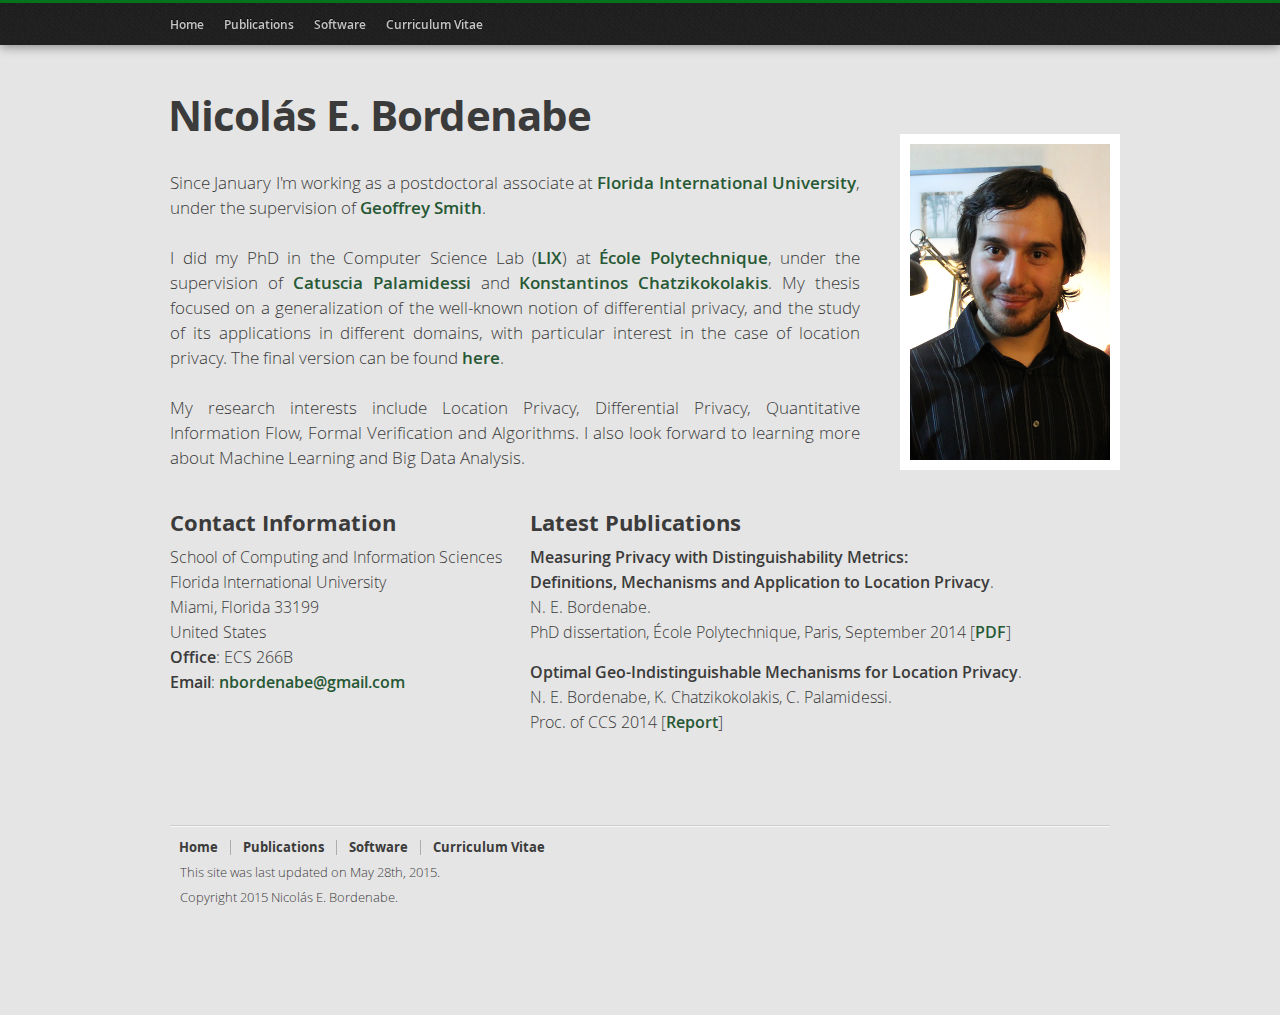
==== commit 6c6d22e2: "Added Software section" ====
--- a/index.html
+++ b/index.html
@@ -35,7 +35,8 @@
           <ul>
             <li><a href="index.html">Home</a></li>
             <li><a href="publications.html">Publications</a></li>
-						<li><a href="cv.html">Curriculum Vitae</a></li>
+						<li><a href="software.html">Software</a></li>
+            <li><a href="cv.html">Curriculum Vitae</a></li>
           </ul>
         </nav>
       </header>
@@ -48,7 +49,7 @@
           <h1 class="main-title">Nicolás E. Bordenabe<br>
           </h1>
           <p class="intro">
-          Since January I'm working as a postdoctoral researcher at <a href="http://www.fiu.edu/">Florida International University</a>,
+          Since January I'm working as a postdoctoral associate at <a href="http://www.fiu.edu/">Florida International University</a>,
           under the supervision of 
           <a href="http://users.cis.fiu.edu/~smithg/" class="intext">Geoffrey Smith</a>.</p>
           
@@ -59,11 +60,11 @@
 					and <a href="http://www.lix.polytechnique.fr/~kostas/" class="intext">Konstantinos Chatzikokolakis</a>. 
 					My thesis focused on a generalization of the well-known notion of differential privacy, and the study
 					of its applications in different domains, with particular interest in the case of location privacy. 
-					The final version can be found here.</p>
+					The final version can be found <a href="https://pastel.archives-ouvertes.fr/tel-01098088/document">here</a>.</p>
 			
 					<p class="intro">
 					My research interests include Location Privacy, Differential Privacy, Quantitative Information Flow, Formal Verification and
-          Algorithms.<br>
+          Algorithms. I also look forward to learning more about Machine Learning and Big Data Analysis.<br>
           </p>
         </div>
   		<div id="avatar">
@@ -79,8 +80,32 @@
               Miami, Florida 33199<br>
               United States<br>
 							<b>Office</b>: ECS 266B<br>
-              <!-- <b>Phone</b>: +33 (0) 1 77 57 80 18<br>
-              <b>Email</b>: <a href="">nbordenabe [at] lix.polytechnique.fr</a><br> -->
+              <!-- <b>Phone</b>: +33 (0) 1 77 57 80 18<br> -->
+              <b>Email</b>:
+              <script type="text/javascript" language="javascript">
+              <!--
+              // Email obfuscator script 2.1 by Tim Williams, University of Arizona
+              // Random encryption key feature by Andrew Moulden, Site Engineering Ltd
+              // This code is freeware provided these four comment lines remain intact
+              // A wizard to generate this code is at http://www.jottings.com/obfuscator/
+              { coded = "jLrdbTjqLT@DOqNm.2rO"
+                key = "Tm9GKHgIF52aw4bhokfXROs8A0DWZ3nqBQLvrMiSJyel6tzVYUj1cxpudENP7C"
+                shift=coded.length
+                link=""
+                for (i=0; i<coded.length; i++) {
+                  if (key.indexOf(coded.charAt(i))==-1) {
+                    ltr = coded.charAt(i)
+                    link += (ltr)
+                  }
+                  else {     
+                    ltr = (key.indexOf(coded.charAt(i))-shift+key.length) % key.length
+                    link += (key.charAt(ltr))
+                  }
+                }
+              document.write("<a href='mailto:"+link+"'>"+link+"</a>")
+              }
+              //-->
+              </script><noscript>Sorry, you need Javascript on to email me.</noscript>
             </p>
           </section>
           
@@ -105,10 +130,11 @@
       <div class="footer-content">
         <ul class="footer-menu">
           <li><a href="index.html">Home</a></li>
-          <li><a href="publications.html">Publications</a></li>
-          <li><a href="cv.html">Curriculum Vitae</a></li>
+            <li><a href="publications.html">Publications</a></li>
+            <li><a href="software.html">Software</a></li>
+            <li><a href="cv.html">Curriculum Vitae</a></li>
         </ul>
-		<p class="footer-text">This site was last updated on April 27th, 2015.</p>
+		<p class="footer-text">This site was last updated on May 28th, 2015.</p>
         <p class="footer-text">Copyright 2015 Nicolás E. Bordenabe.</p>
       </div>
     </footer>
--- a/css/style.css
+++ b/css/style.css
@@ -124,7 +124,7 @@
 
 p { margin-bottom: 25px; }
 p.intro {
-	font-size: 18px;
+	font-size: 17px;
 	text-align: justify;
 }
 
@@ -583,7 +583,8 @@
     Publications
 ----------------------------------------------------- */
 
-section#publications div.conf, section#publications div.thesis {
+section#publications div.conf, section#publications div.thesis, 
+section#software div.software-item {
     margin-top: 50px;
 }
 
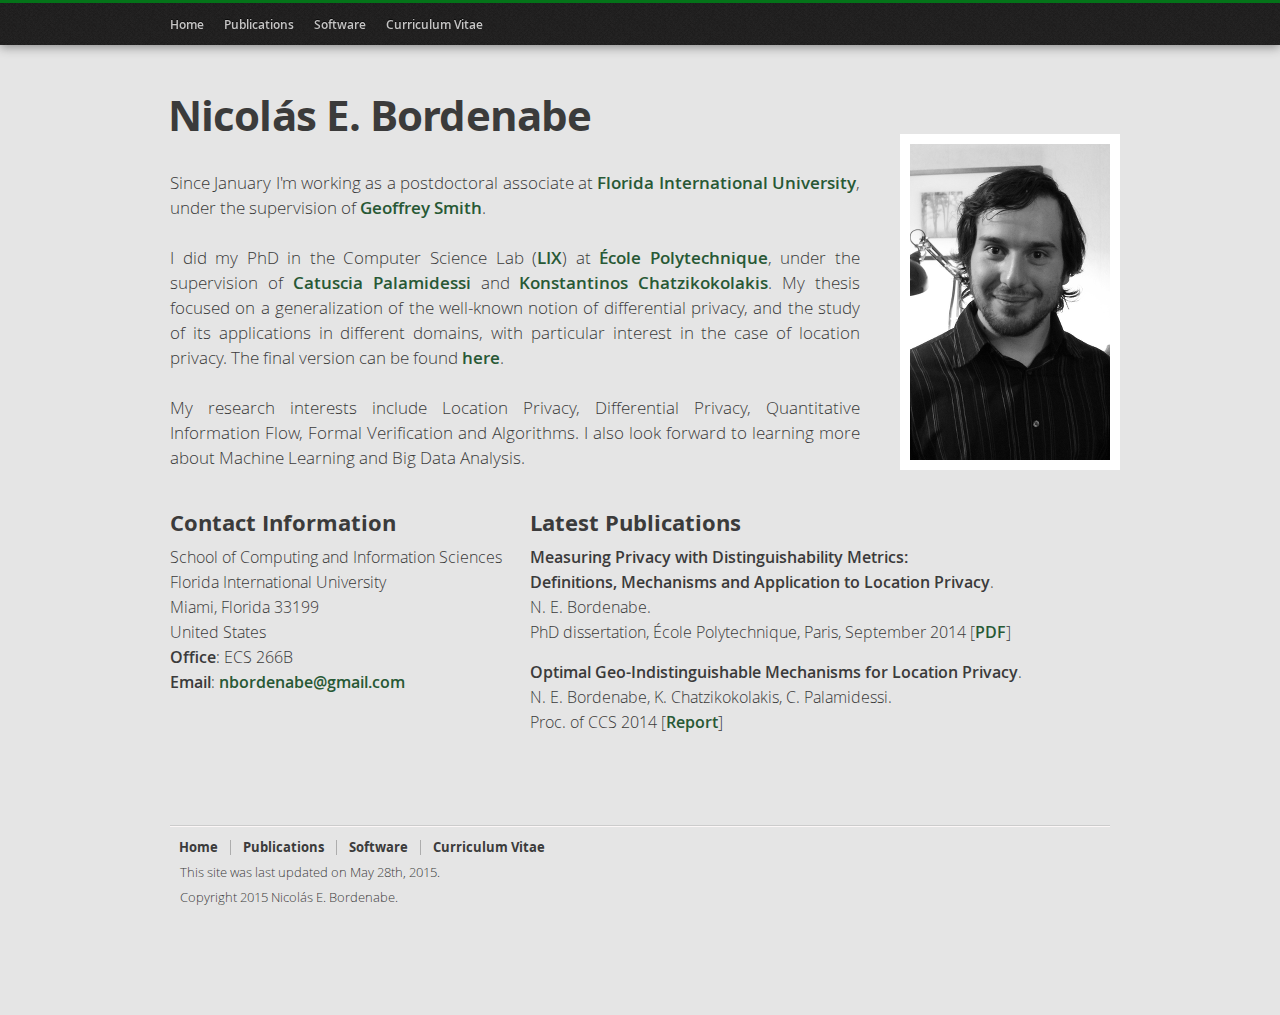
==== commit 57fc428f: "Thesis links & main pic" ====
--- a/index.html
+++ b/index.html
@@ -68,7 +68,7 @@
           </p>
         </div>
   		<div id="avatar">
-  			<img src="images/pics/mainpic_small.png" alt="images/pics/mainpic_small.png"/>
+  			<img src="images/pics/mainpic_small_BW.png" alt="images/pics/mainpic_small_BW.png"/>
   		</div>
         <div class="row no-bottom-margin">
           <section class="col left">
@@ -114,7 +114,7 @@
         	<p class="publication-item"><b>Measuring Privacy with Distinguishability Metrics:<br>
         	Definitions, Mechanisms and Application to Location Privacy</b>.<br> 
 		      N. E. Bordenabe.<br>
-		      PhD dissertation, École Polytechnique, Paris, September 2014 [<a href="https://pastel.archives-ouvertes.fr/tel-01098088/document">PDF</a>]</p>
+		      PhD dissertation, École Polytechnique, Paris, September 2014 [<a href="files/thesis-final.pdf">PDF</a>]</p>
           <p class="publication-item"><b>Optimal Geo-Indistinguishable Mechanisms for Location Privacy</b>.<br> 
 		      N. E. Bordenabe, K. Chatzikokolakis, C. Palamidessi.<br>
 		      Proc. of CCS 2014 [<a href="http://arxiv.org/abs/1402.5029">Report</a>]</p>
--- a/css/style.css
+++ b/css/style.css
@@ -590,6 +590,20 @@
 
 
 
+
+section#software div.software-item-description {
+    float: left;
+    width: 500px;
+}
+
+section#software div.software-img {
+    float: right;
+}
+
+section#software div.software-item-description p {
+    text-align: justify;
+}
+
 /* -----------------------------------------
    Curriculum Vitae
 ------------------------------------------- */
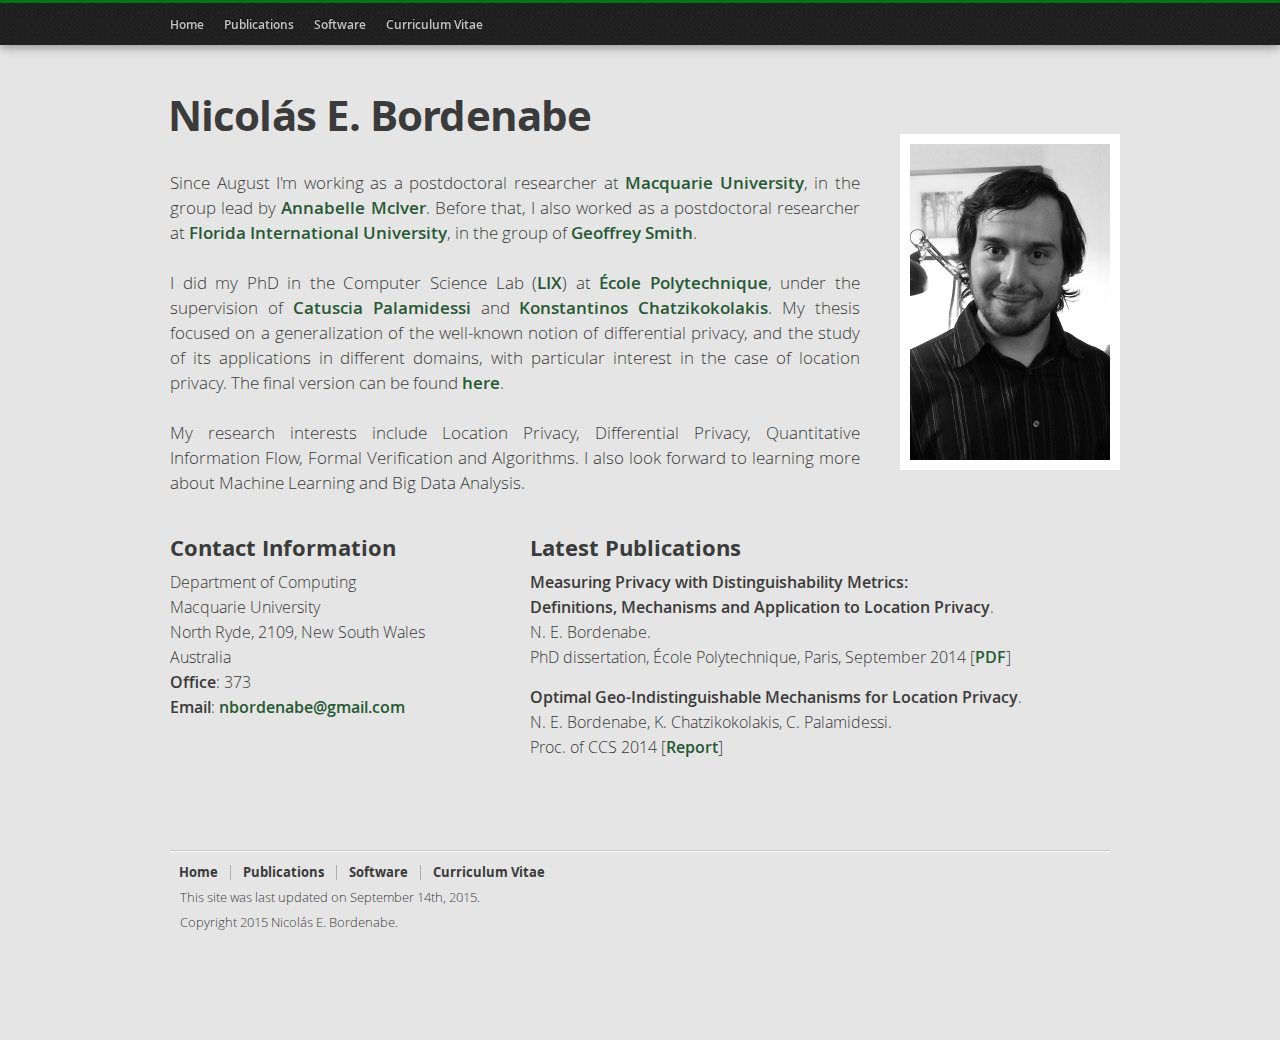
==== commit 060efdb0: "update!" ====
--- a/index.html
+++ b/index.html
@@ -49,9 +49,12 @@
           <h1 class="main-title">Nicolás E. Bordenabe<br>
           </h1>
           <p class="intro">
-          Since January I'm working as a postdoctoral associate at <a href="http://www.fiu.edu/">Florida International University</a>,
-          under the supervision of 
-          <a href="http://users.cis.fiu.edu/~smithg/" class="intext">Geoffrey Smith</a>.</p>
+          Since August I'm working as a postdoctoral researcher at <a href="">Macquarie University</a>,
+          in the group lead by
+          <a href="" class="intext">Annabelle McIver</a>.
+          Before that, I also worked as a postdoctoral researcher at <a href="">Florida International University</a>, 
+          in the group of <a href="" class="intext">Geoffrey Smith</a>.
+          </p>
           
           <p class="intro">
           I did my PhD in the Computer Science Lab (<a href="https://www.lix.polytechnique.fr/" class="intext">LIX</a>) at
@@ -75,11 +78,11 @@
             <h2>Contact Information</h2>
             <p>
 			  			<!--<b>Address</b>:<br>-->
-              School of Computing and Information Sciences<br>
-              Florida International University<br>
-              Miami, Florida 33199<br>
-              United States<br>
-							<b>Office</b>: ECS 266B<br>
+              Department of Computing<br>
+              Macquarie University<br>
+              North Ryde, 2109, New South Wales<br>
+              Australia<br>
+							<b>Office</b>: 373<br>
               <!-- <b>Phone</b>: +33 (0) 1 77 57 80 18<br> -->
               <b>Email</b>:
               <script type="text/javascript" language="javascript">
@@ -134,7 +137,7 @@
             <li><a href="software.html">Software</a></li>
             <li><a href="cv.html">Curriculum Vitae</a></li>
         </ul>
-		<p class="footer-text">This site was last updated on May 28th, 2015.</p>
+		<p class="footer-text">This site was last updated on September 14th, 2015.</p>
         <p class="footer-text">Copyright 2015 Nicolás E. Bordenabe.</p>
       </div>
     </footer>
